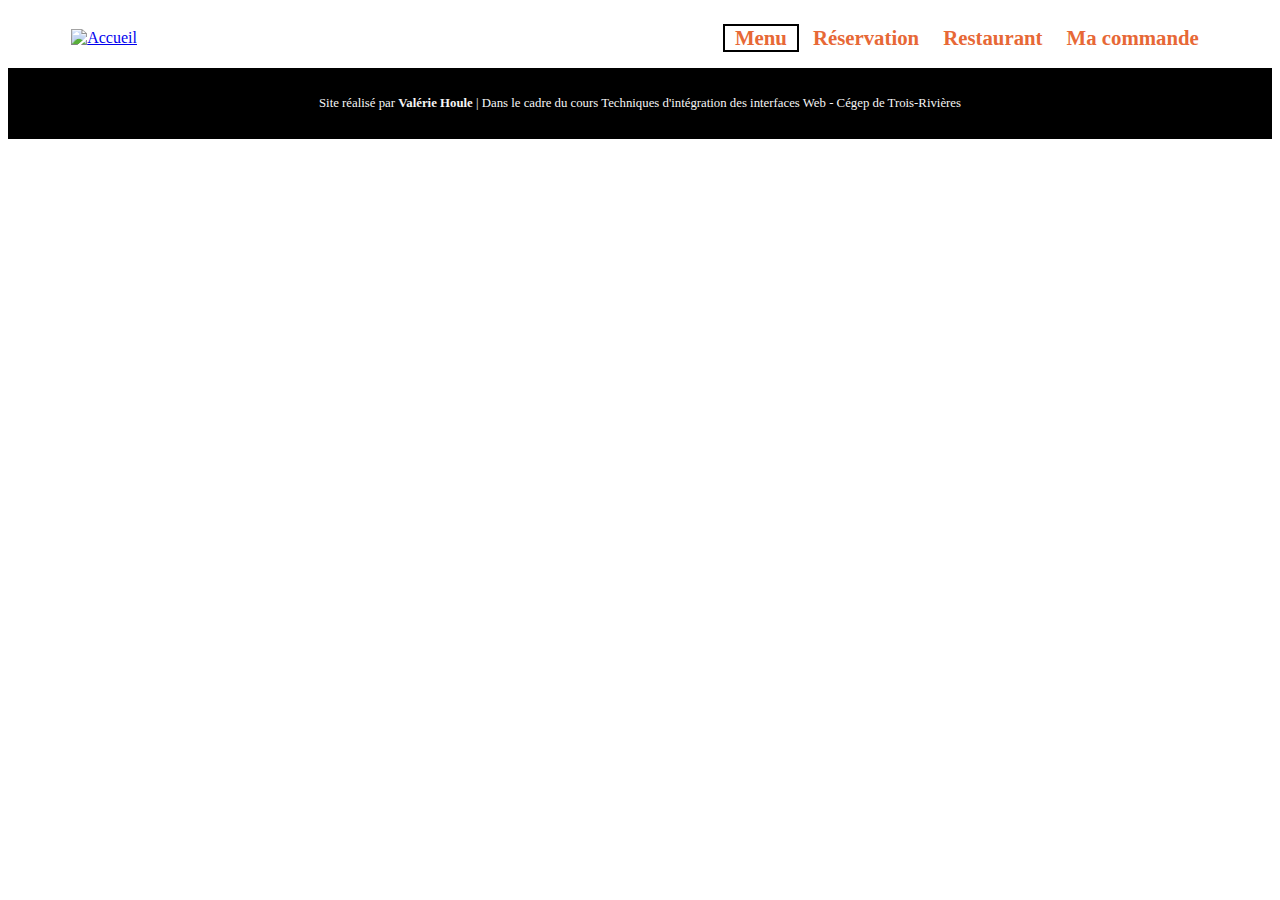
==== index.html @ aaec41ad "creation du header et footer" ====
<!DOCTYPE html>
<html lang="fr">

<head>
	<meta charset="utf-8">
	<title>Burger Shop - Accueil</title>
	<meta name="description" content="accueil">
	<meta name="viewport" content="width=device-width, initial-scale=1">
	<link rel="stylesheet" href="css/normalize.css">
	<link rel="stylesheet" href="css/styles.css">
	<link rel="icon" href="img/favicon.png">
</head> 

<body>
	<header>
		<div class="container">
			<div class="flex-nav">
				<a href="index.html"> <img src="img/logo.png" alt="Accueil"></a>
				<nav>
					<ul>
						<li class="actuelle"><a href="index.html">Menu</a></li>
						<li><a href="page-reservation.html">Réservation</a></li>
						<li><a href="page-restaurant.html">Restaurant</a></li>
						<li><a href="page-commande.html">Ma commande</a></li>
					</ul>
				</nav>
			</div>
		</div>
	</header>

	<main>

	</main>

	<footer class="footer">
		<div class="container">
			<div>
				<p>Site réalisé par <b>Valérie Houle</b> | Dans le cadre du cours Techniques d'intégration des interfaces Web - Cégep de Trois-Rivières</p>
			</div>
		</div>
	</footer>

</body>

</html>
---- css/styles.css ----
/*FONT*/
@import url();

*{ box-sizing: border-box;}

.container{
	width: 90%;
	max-width: 1200px;
	margin: 0 auto;
}

/*------------ GÉNÉRAL ------------*/
/*
font-family: (h1, h2,...)
font-family: (p)
*/



/*------------HEADER--------------*/
.flex-nav{
	display: flex;
	align-items: center;
	justify-content: space-between;
}

nav ul{	padding: 0;}

nav li{
	display: inline-block;
	font-size: 1.3em;
	font-weight: bold;
}

nav a{
	color: #e76836;
	text-decoration: none;
	padding: 5px 10px;
}

nav a:hover{
	color: black;
	text-decoration: none;
}

.actuelle{
	border: 2px solid;}


/*-----------FOOTER----------*/
/*
.flex-footer{	
	display: flex;
	align-items: center;
	justify-content: space-between;
}
*/

footer{
	padding-top: 15px;
	padding-bottom: 15px;
	background-color: black;
	color: whitesmoke;
	font-size: 0.8em;
    text-align: center;
}
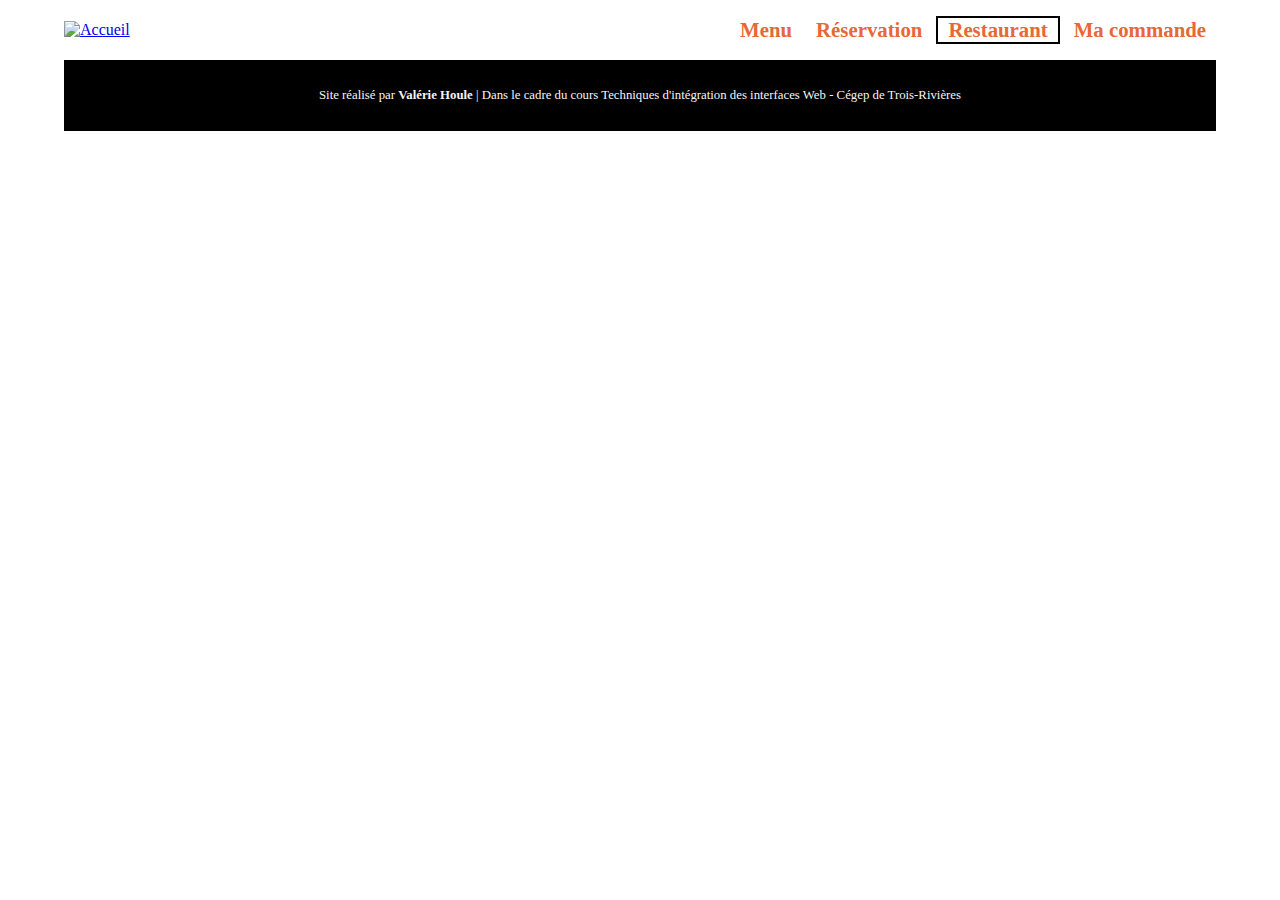
==== commit 5ed03d23: "Page commande - intégration du squelette" ====
--- a/index.html
+++ b/index.html
@@ -11,20 +11,18 @@
 	<link rel="icon" href="img/favicon.png">
 </head> 
 
-<body>
+<body class="container">
 	<header>
-		<div class="container">
-			<div class="flex-nav">
-				<a href="index.html"> <img src="img/logo.png" alt="Accueil"></a>
-				<nav>
-					<ul>
-						<li class="actuelle"><a href="index.html">Menu</a></li>
-						<li><a href="page-reservation.html">Réservation</a></li>
-						<li><a href="page-restaurant.html">Restaurant</a></li>
-						<li><a href="page-commande.html">Ma commande</a></li>
-					</ul>
-				</nav>
-			</div>
+		<div class="flex-nav">
+			<a href="index.html"> <img src="img/logo.png" alt="Accueil"></a>
+			<nav>
+				<ul>
+					<li><a href="index.html">Menu</a></li>
+					<li><a href="page-reservation.html">Réservation</a></li>
+					<li class="actuelle"><a href="page-restaurant.html">Restaurant</a></li>
+					<li><a href="page-commande.html">Ma commande</a></li>
+				</ul>
+			</nav>
 		</div>
 	</header>
 
@@ -33,10 +31,8 @@
 	</main>
 
 	<footer class="footer">
-		<div class="container">
-			<div>
-				<p>Site réalisé par <b>Valérie Houle</b> | Dans le cadre du cours Techniques d'intégration des interfaces Web - Cégep de Trois-Rivières</p>
-			</div>
+		<div>
+			<p>Site réalisé par <b>Valérie Houle</b> | Dans le cadre du cours Techniques d'intégration des interfaces Web - Cégep de Trois-Rivières</p>
 		</div>
 	</footer>
 
--- a/css/styles.css
+++ b/css/styles.css
@@ -15,7 +15,17 @@
 font-family: (p)
 */
 
+ul{
+	list-style-type: none;
+	padding: 0;
+}
 
+.flex-container{
+	display: flex;
+	flex-wrap: wrap;
+	justify-content: space-between;
+	align-items: stretch;
+}
 
 /*------------HEADER--------------*/
 .flex-nav{
@@ -63,4 +73,87 @@
 	color: whitesmoke;
 	font-size: 0.8em;
     text-align: center;
+}
+
+/*------POSITIONNEMENT MOSAIQUE------*/
+
+.grid-container-mos{
+	display: grid;
+	grid-template-columns: repeat(3, 1fr);
+	grid-template-rows: repeat(4, 1fr);
+	gap: 15px;
+}
+
+.grid-container-mos img{
+	width: 100%;
+}
+
+#mos1{
+	grid-row: 1 / 3;
+	grid-column: 1 / 3;
+}
+
+#mos6{
+	grid-row: 3 / 5;
+	grid-column: 2 / 4;
+}
+
+/*-------POSITIONNEMENT COMMANDE---------*/
+
+.flex-container-com{
+	display: flex;
+	flex-wrap: wrap;
+	flex-direction: row;
+	justify-content: space-between;
+	border-bottom: 2px solid black;
+	width: 70%;
+
+}
+
+.flex-item{
+	box-sizing: border-box;
+}
+
+.btn-commander{
+	background-color: black;
+	color: white;
+	padding: 0 20px;
+}
+
+.btn-panier{
+	padding: 12px 20px;
+	background-color:black; 
+	color: white;
+}
+
+.flex-container-com ul, .flex-container-detail ul{
+	line-height: 40px;
+}
+
+.flex-container-detail{
+	display: flex;
+	flex-wrap: wrap;
+	flex-direction: row;
+	justify-content: space-between;
+	border-bottom: 2px solid black;
+	width: 30%;
+}
+
+.orange-background{
+	background-color: #e76836;
+}
+
+.flex-t-shirt{
+	box-sizing: border-box;
+	width: 50%;
+	align-items: baseline;
+}
+
+#t-shirt{
+	padding-top: 30px;
+}
+
+#ma-commande{
+	padding-top: 30px;
+	padding-bottom: 30px;
 }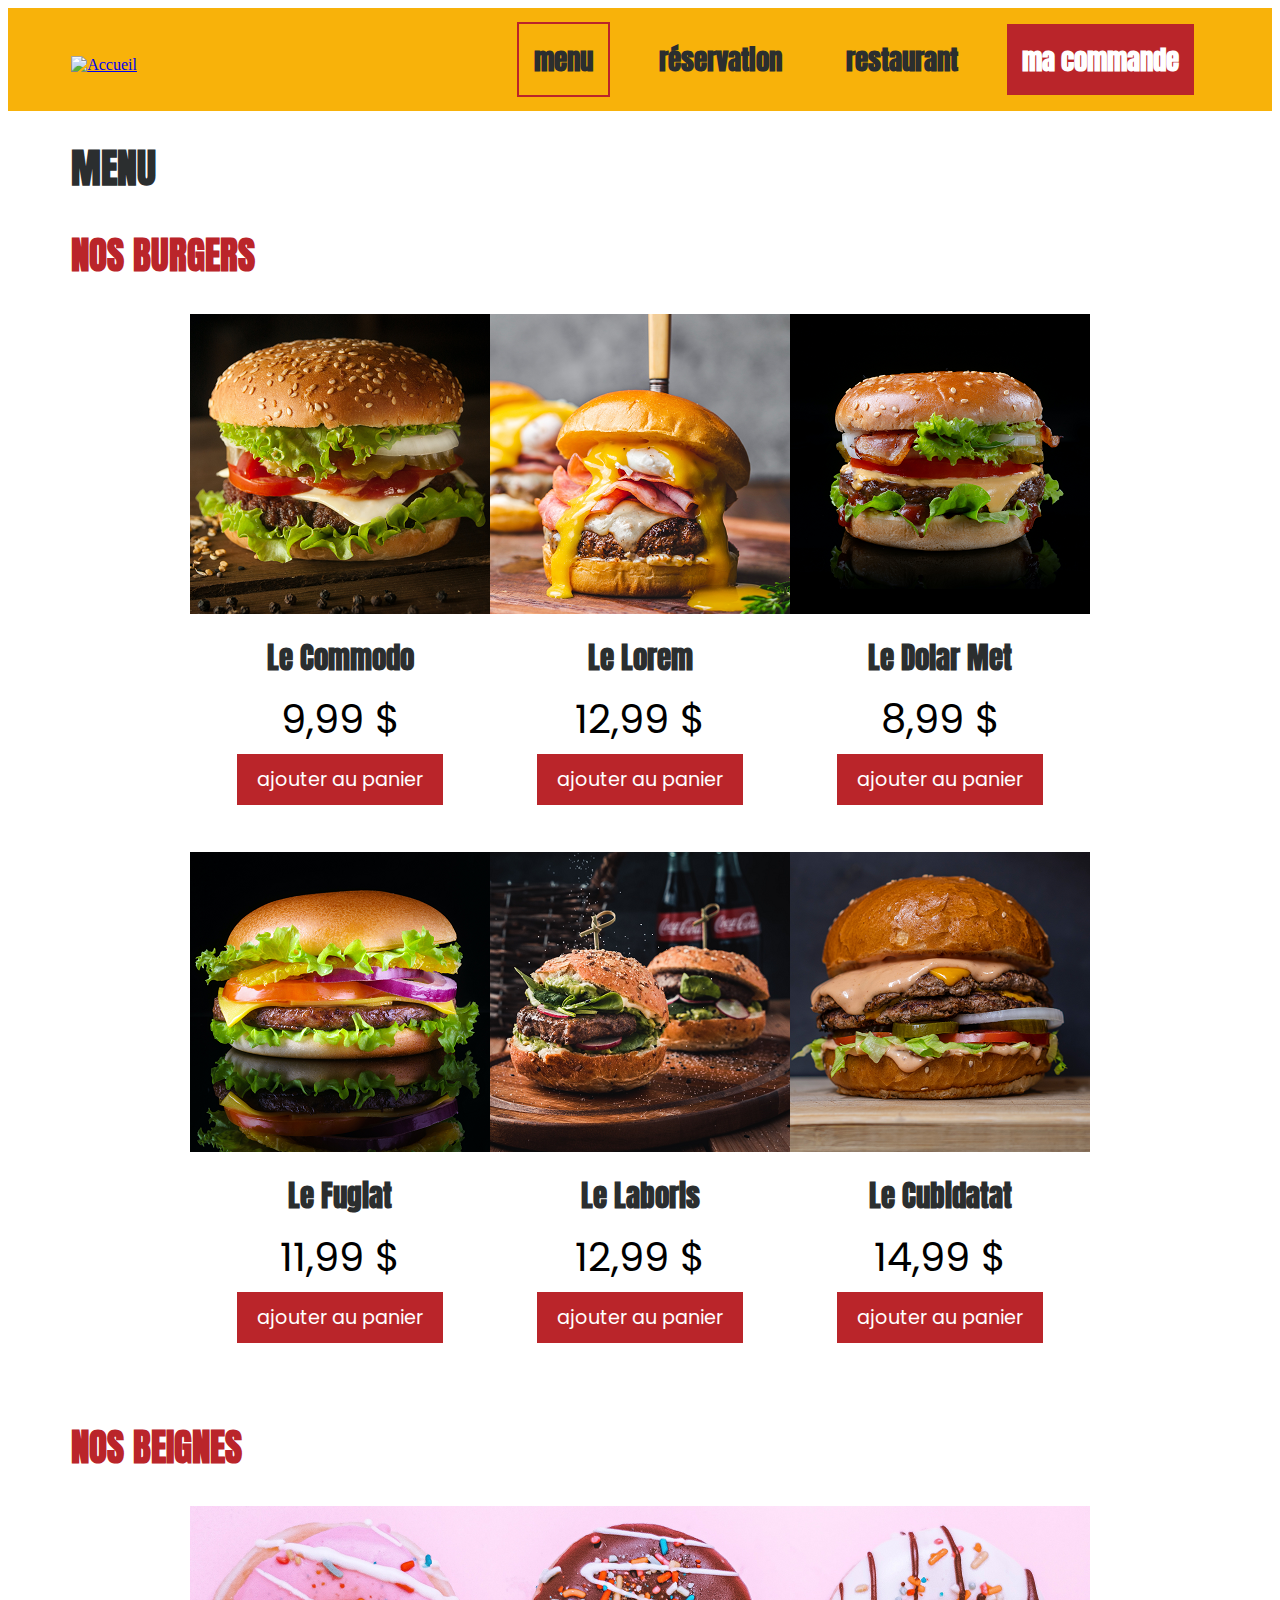
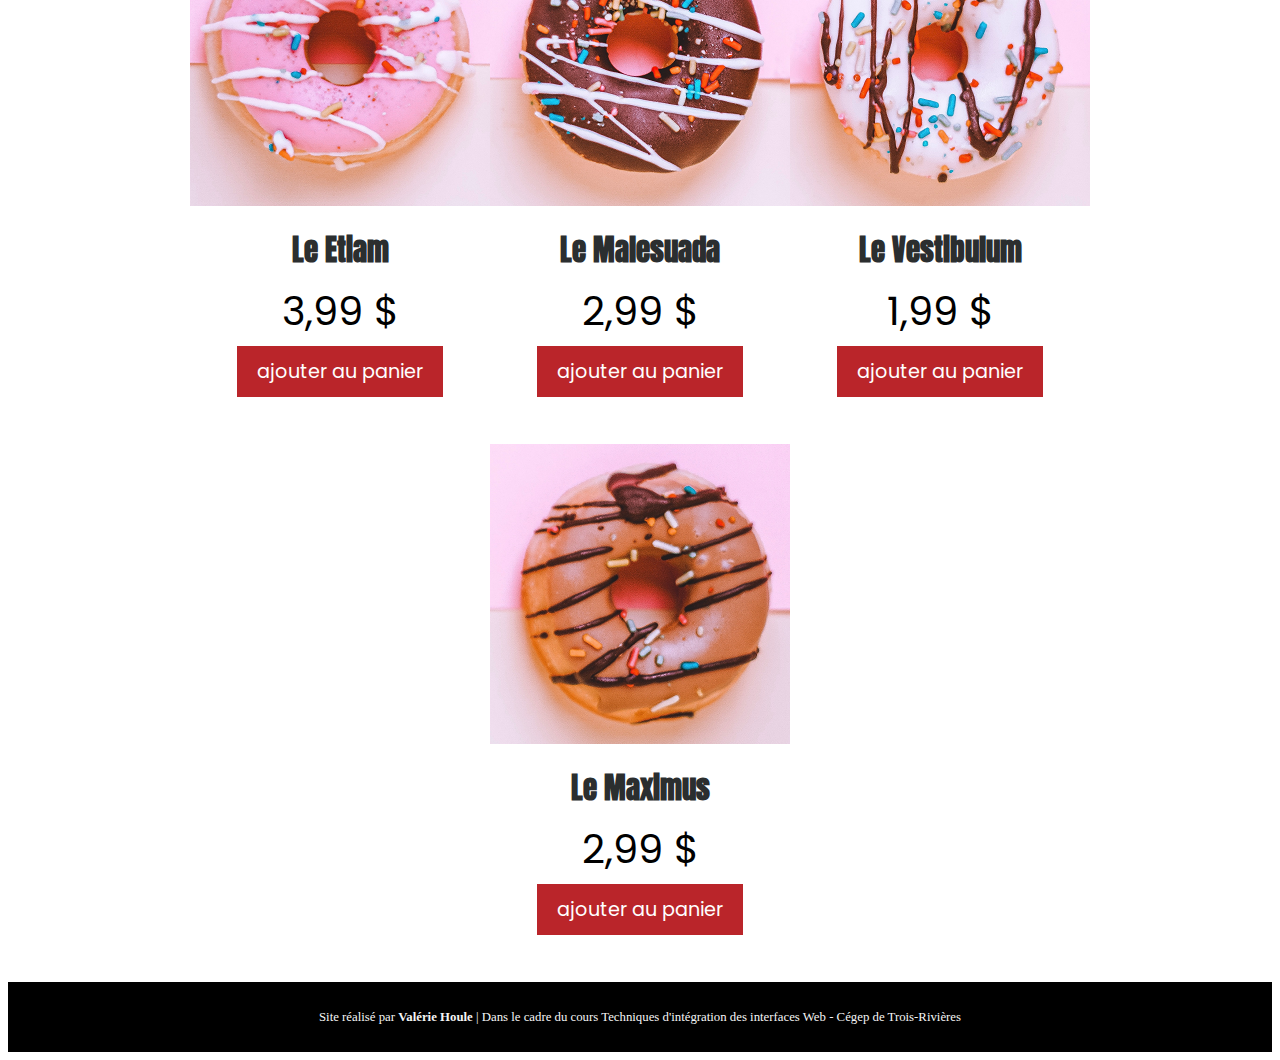
==== commit 46c74ec2: "Ajout de couleurs et fonts à toutes les pages" ====
--- a/index.html
+++ b/index.html
@@ -11,23 +11,92 @@
 	<link rel="icon" href="img/favicon.png">
 </head> 
 
-<body class="container">
+<body>
 	<header>
-		<div class="flex-nav">
+		<div class="container">
+		<div class="flex-nav" >
 			<a href="index.html"> <img src="img/logo.png" alt="Accueil"></a>
 			<nav>
 				<ul>
-					<li><a href="index.html">Menu</a></li>
-					<li><a href="page-reservation.html">Réservation</a></li>
-					<li class="actuelle"><a href="page-restaurant.html">Restaurant</a></li>
-					<li><a href="page-commande.html">Ma commande</a></li>
+					<li><a class="actuelle" href="index.html">menu</a></li>
+					<li><a href="page-reservation.html">réservation</a></li>
+					<li><a href="page-restaurant.html">restaurant</a></li>
+					<li><a class="btn-commande" href="page-commande.html">ma commande</a></li>
 				</ul>
 			</nav>
 		</div>
+		</div>
 	</header>
 
-	<main>
+	<main class="container">
+		<h1>MENU</h1>
+		<h2>NOS BURGERS</h2>
+			<div class="flex-container-menu">
+				<div class="flex-menu">
+					<img src="img/menu/commodo.png" alt="le-commodo">
+					<h3>Le Commodo</h3>
+					<p>9,99 $</p>
+					<a class="btn" href="#">ajouter au panier</a>
+				</div>
+				<div class="flex-menu">
+					<img src="img/menu/lorem.png" alt="le-lorem">
+					<h3>Le Lorem</h3>
+					<p>12,99 $</p>
+					<a class="btn" href="#">ajouter au panier</a>
+				</div>
+				<div class="flex-menu">
+					<img src="img/menu/dolar-met.png" alt="le-dolar-met">
+					<h3>Le Dolar Met</h3>
+					<p>8,99 $</p>
+					<a class="btn" href="#">ajouter au panier</a>
+				</div>
+				<div class="flex-menu">
+					<img src="img/menu/fugiat.png" alt="le-fugiat">
+					<h3>Le Fugiat</h3>
+					<p>11,99 $</p>
+					<a class="btn" href="#">ajouter au panier</a>
+				</div>
+				<div class="flex-menu">
+					<img src="img/menu/laboris.png" alt="le-laboris">
+					<h3>Le Laboris</h3>
+					<p>12,99 $</p>
+					<a class="btn" href="#">ajouter au panier</a>
+				</div>
+				<div class="flex-menu">
+					<img src="img/menu/cubidatat.png" alt="le-cubidatat">
+					<h3>Le Cubidatat</h3>
+					<p>14,99 $</p>
+					<a class="btn" href="#">ajouter au panier</a>
+				</div>
+			</div>
 
+		<h2>NOS BEIGNES</h2>
+		<div class="flex-container-menu">
+			<div class="flex-menu">
+				<img src="img/menu/etiam.png" alt="le-etiam">
+				<h3>Le Etiam</h3>
+				<p>3,99 $</p>
+				<a class="btn" href="#">ajouter au panier</a>
+			</div>
+			<div class="flex-menu">
+				<img src="img/menu/malesuada.png" alt="le-malesuada">
+				<h3>Le Malesuada</h3>
+				<p>2,99 $</p>
+				<a class="btn" href="#">ajouter au panier</a>
+			</div>
+			<div class="flex-menu">
+				<img src="img/menu/vestibulum.png" alt="le-vestibulum">
+				<h3>Le Vestibulum</h3>
+				<p>1,99 $</p>
+				<a class="btn" href="#">ajouter au panier</a>
+			</div>
+			<div class="flex-menu">
+				<img src="img/menu/maximus.png" alt="le-maximus">
+				<h3>Le Maximus</h3>
+				<p>2,99 $</p>
+				<a class="btn" href="#">ajouter au panier</a>
+			</div>
+		</div>
 	</main>
 
 	<footer class="footer">
--- a/css/styles.css
+++ b/css/styles.css
@@ -1,5 +1,5 @@
 /*FONT*/
-@import url();
+@import url('https://fonts.googleapis.com/css2?family=Anton&family=Poppins:wght@300;400&display=swap');
 
 *{ box-sizing: border-box;}
 
@@ -9,52 +9,107 @@
 	margin: 0 auto;
 }
 
+
 /*------------ GÉNÉRAL ------------*/
 /*
-font-family: (h1, h2,...)
-font-family: (p)
+    font-family: 'Anton', sans-serif; (h1, h2, ...)
+    font-family: 'Poppins', sans-serif; (p)
 */
+
+h3{
+	font-size: 1.8em;
+	color: #2b2e2f;
+}
+
+h2{
+	font-size: 2.3em;
+	color: #ba252a;
+}
+
+h1{
+	font-size: 2.5em;
+	color: #2b2e2f;
+}
 
 ul{
 	list-style-type: none;
 	padding: 0;
 }
 
-.flex-container{
-	display: flex;
-	flex-wrap: wrap;
-	justify-content: space-between;
-	align-items: stretch;
+.btn{
+	padding: 12px 20px;
+	background-color:#ba252a; 
+	color: white;
+	max-width: 200px;
+	text-decoration: none;
+	font-size: 1.2em;
+	font-family: 'Poppins', sans-serif;
+	border: none;
+}
+
+.btn:hover{
+	background-color: #f8b20a;
+	color: #2b2e2f;
+	text-decoration: underline;
+}
+
+h1, h2, h3 {
+	font-family: 'Anton', sans-serif;
 }
 
 /*------------HEADER--------------*/
+
+header{
+	background-color: #f8b20a;
+}
+
 .flex-nav{
 	display: flex;
 	align-items: center;
 	justify-content: space-between;
 }
 
-nav ul{	padding: 0;}
+.flex-nav img{
+	padding-top: 10px;
+}
 
 nav li{
 	display: inline-block;
-	font-size: 1.3em;
+	font-size: 1.7em;
 	font-weight: bold;
+	padding: 15px;
+	font-family: 'Anton', sans-serif;;
 }
 
 nav a{
-	color: #e76836;
+	color: #2b2e2f;
 	text-decoration: none;
-	padding: 5px 10px;
+	padding: 15px;
+}
+
+.btn-commande{
+	background-color: #ba252a;
+	color: white;
+	font-weight: bold;
+	padding: 15px;
+	font-family: 'Anton', sans-serif;;
+}
+
+.btn-commande:hover{
+	color: #f8b20a;
+	background-color: #2b2e2f;
 }
 
 nav a:hover{
-	color: black;
+	color: #ba252a;
 	text-decoration: none;
 }
 
 .actuelle{
-	border: 2px solid;}
+	font-weight: bold;
+	border: 2px solid #ba252a;
+	padding: 15px;
+}
 
 
 /*-----------FOOTER----------*/
@@ -75,13 +130,12 @@
     text-align: center;
 }
 
-/*------POSITIONNEMENT MOSAIQUE------*/
+/*------PAGE RESTAURANT - MOSAIQUE------*/
 
 .grid-container-mos{
 	display: grid;
 	grid-template-columns: repeat(3, 1fr);
 	grid-template-rows: repeat(4, 1fr);
-	gap: 15px;
 }
 
 .grid-container-mos img{
@@ -98,62 +152,268 @@
 	grid-column: 2 / 4;
 }
 
-/*-------POSITIONNEMENT COMMANDE---------*/
+/*-------PAGE MA COMMANDE---------*/
 
 .flex-container-com{
+	display: flex;
+	flex-wrap: wrap;
+	justify-content: space-between;
+	border-bottom: 2px solid black;
+}
+
+.flex-container-com-total{
 	display: flex;
 	flex-wrap: wrap;
 	flex-direction: row;
 	justify-content: space-between;
-	border-bottom: 2px solid black;
-	width: 70%;
-
-}
-
-.flex-item{
-	box-sizing: border-box;
-}
-
-.btn-commander{
-	background-color: black;
-	color: white;
-	padding: 0 20px;
-}
-
-.btn-panier{
-	padding: 12px 20px;
-	background-color:black; 
-	color: white;
-}
-
-.flex-container-com ul, .flex-container-detail ul{
+	padding-bottom: 10px;
+}
+
+.flex-btw{
+	display: flex;
+	justify-content: space-between;
+	align-items: center;
+}
+
+.flex-container-com ul{
 	line-height: 40px;
 }
 
-.flex-container-detail{
+#ma-commande{
+	padding-top: 30px;
+	padding-bottom: 30px;
+}
+
+#ma-commande li{
+	color: #2b2e2f;
+	font-size: 1.2em;
+	font-family: 'Poppins', sans-serif;
+	font-weight: light;
+}
+
+.width70{
+	width: 67%;
+}
+
+.width30{
+	width: 27%;
+	background-color: #f8b20a;
+	padding: 15px;
+}
+
+.txt-right{
+	text-align: right;
+}
+
+.flex-container-t-shirt{
 	display: flex;
 	flex-wrap: wrap;
-	flex-direction: row;
-	justify-content: space-between;
-	border-bottom: 2px solid black;
-	width: 30%;
-}
-
-.orange-background{
-	background-color: #e76836;
+	justify-content: space-between;
+	align-items: center;
 }
 
 .flex-t-shirt{
 	box-sizing: border-box;
 	width: 50%;
-	align-items: baseline;
+}
+
+.flex-t-shirt p{
+	padding-bottom: 30px;
 }
 
 #t-shirt{
-	padding-top: 30px;
-}
-
-#ma-commande{
-	padding-top: 30px;
-	padding-bottom: 30px;
+	padding-top: 50px;
+}
+
+#t-shirt p{
+	font-size: 1.3em;
+	font-family: 'Poppins', sans-serif;
+	font-weight: lighter;
+}
+
+/*-----FORMULAIRE RÉSERVATION-----*/
+
+.width50{
+	width: 48%;
+}
+
+.etiquette{
+	display: flex;
+	flex-direction: column;
+	margin-bottom: 25px;
+	margin-top: 25px;
+}
+
+.flex-form{
+	display: flex;
+	justify-content: space-between;
+}
+
+.rouge{
+	color: #ba252a;
+}
+
+input, textarea{
+	font-size: 1.2rem;
+	color: #2b2e2f;
+	border: 1.5px solid #2b2e2f;
+}
+
+input{
+	padding: 10px 20px;
+}
+
+input:focus{
+	background-color: #f8b20a;
+	border: 2px solid #ba252a;
+}
+#selHeure{
+	font-size: 1rem;
+	font-family: 'Poppins', sans-serif;
+	font-weight: lighter;
+	color:#2b2e2f;
+	border: 1px solid #2b2e2f;
+	padding: 10px 20px;
+}
+
+#dateReservation{
+	font-size: 1rem;
+	font-family: 'Poppins', sans-serif;
+	font-weight: lighter;
+	color:#2b2e2f;
+	border: 1px solid #2b2e2f;
+	padding: 10px 20px;
+}
+
+#nbrPersonnes{
+	font-size: 1rem;
+	font-family: 'Poppins', sans-serif;
+	color:#2b2e2f;
+	font-weight: lighter;
+	border: 1px solid #2b2e2f;
+	padding: 10px 20px;
+}
+
+input::placeholder{
+	font-size: 1rem;
+	font-family: 'Poppins', sans-serif;
+	color:#2b2e2f;
+	font-weight: lighter;
+}
+
+#selHeure:focus{
+	background-color:#f8b20a;
+}
+
+label{
+	font-size: 1rem;
+	padding-bottom: 5px;
+	font-family: 'Poppins', sans-serif;
+	color: #2b2e2f;
+}
+
+textarea{
+	min-height: 150px;
+	width: 100%;
+}
+
+.etiquette{
+	display: flex;
+	flex-direction: column;
+}
+
+fieldset{
+	margin-bottom: 30px;
+	padding: 20px;
+	border: 3px solid #f8b20a;
+}
+
+fieldset legend{
+	font-size: 1.5rem;
+	font-family: 'Poppins', sans-serif;
+	margin-bottom: 25px;
+	margin-top: 25px;
+	color: #2b2e2f;
+}
+
+
+/*------ PAGE MENU INDEX -------*/
+
+.flex-container-menu{
+	display: flex;
+	flex-wrap: wrap;
+	justify-content: center;
+	align-items: flex-start;
+}
+
+.flex-menu{
+	box-sizing: border-box;
+	text-align: center;
+	padding-bottom: 60px;
+	line-height: 1.3rem;
+}
+
+.flex-container-menu p{
+	font-size: 2.5em;
+	font-family: 'Poppins', sans-serif;
+}
+
+/*----------MEDIA QUERIES---------*/
+
+
+
+@media screen and (max-width: 1200px) {
+	.grid-container-mos{
+		grid-template-columns: 1fr 1fr;
+	}
+
+	#mos1{
+		grid-row: 1 / 2;
+		grid-column: 1 / 2;
+	}
+
+	#mos6{
+		grid-column: 2 / 3;
+		grid-row: 2 / 3;
+	}
+
+	.flex-form{
+		display: flex;
+		flex-direction: column;
+		justify-content: center;
+		align-items: center;
+	}
+
+	.width50{
+		min-width: 75%;
+	}
+
+}
+
+
+@media screen and (max-width: 960px) 
+{
+	.grid-container-mos{
+		grid-template-columns: 1fr;
+	}
+
+	#mos1{
+		grid-row: 1 / 2;
+		grid-column: 1 / 2;
+	}
+
+	#mos6{
+		grid-column: 1 / 2;
+		grid-row: 2 / 3;
+	}
+
+	.width50{
+		min-width: 75%;
+	}
+
+}
+
+@media screen and (min-width: 450px) and (max-width: 570px) 
+{
+	
 }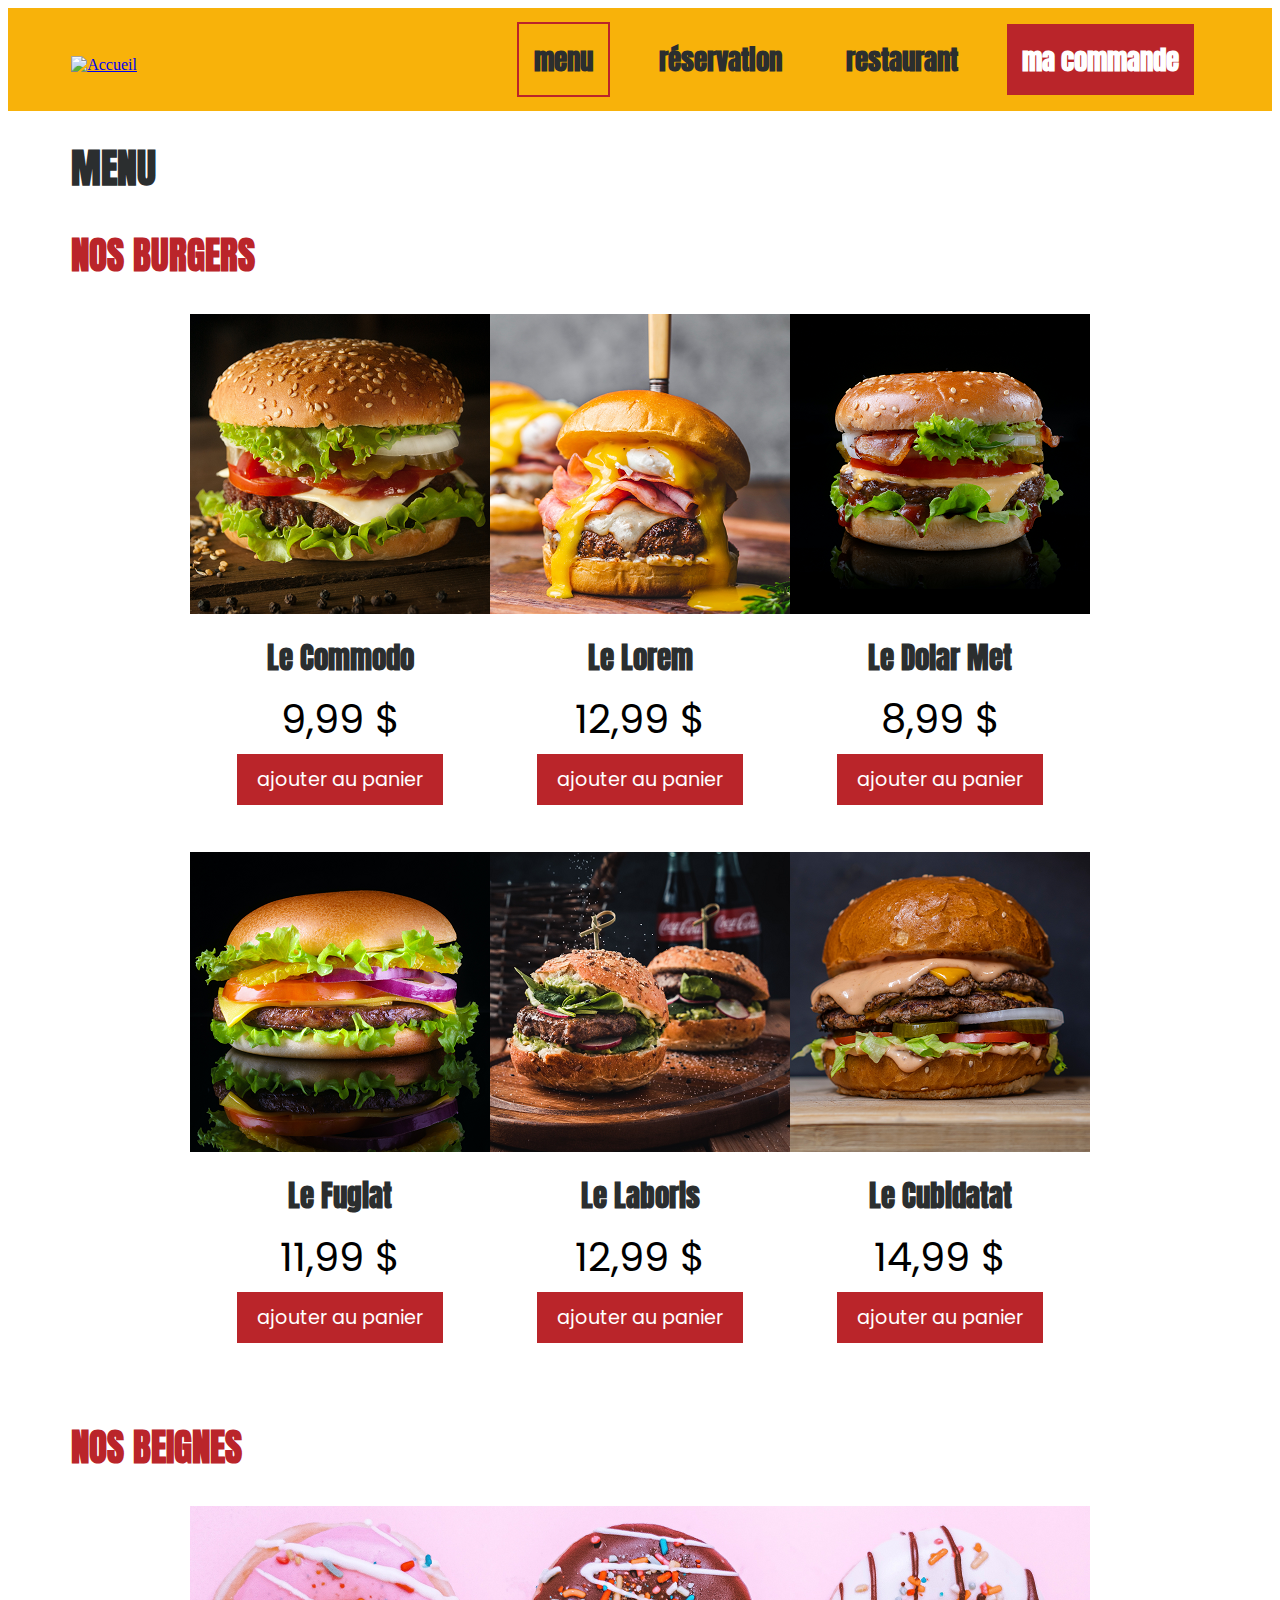
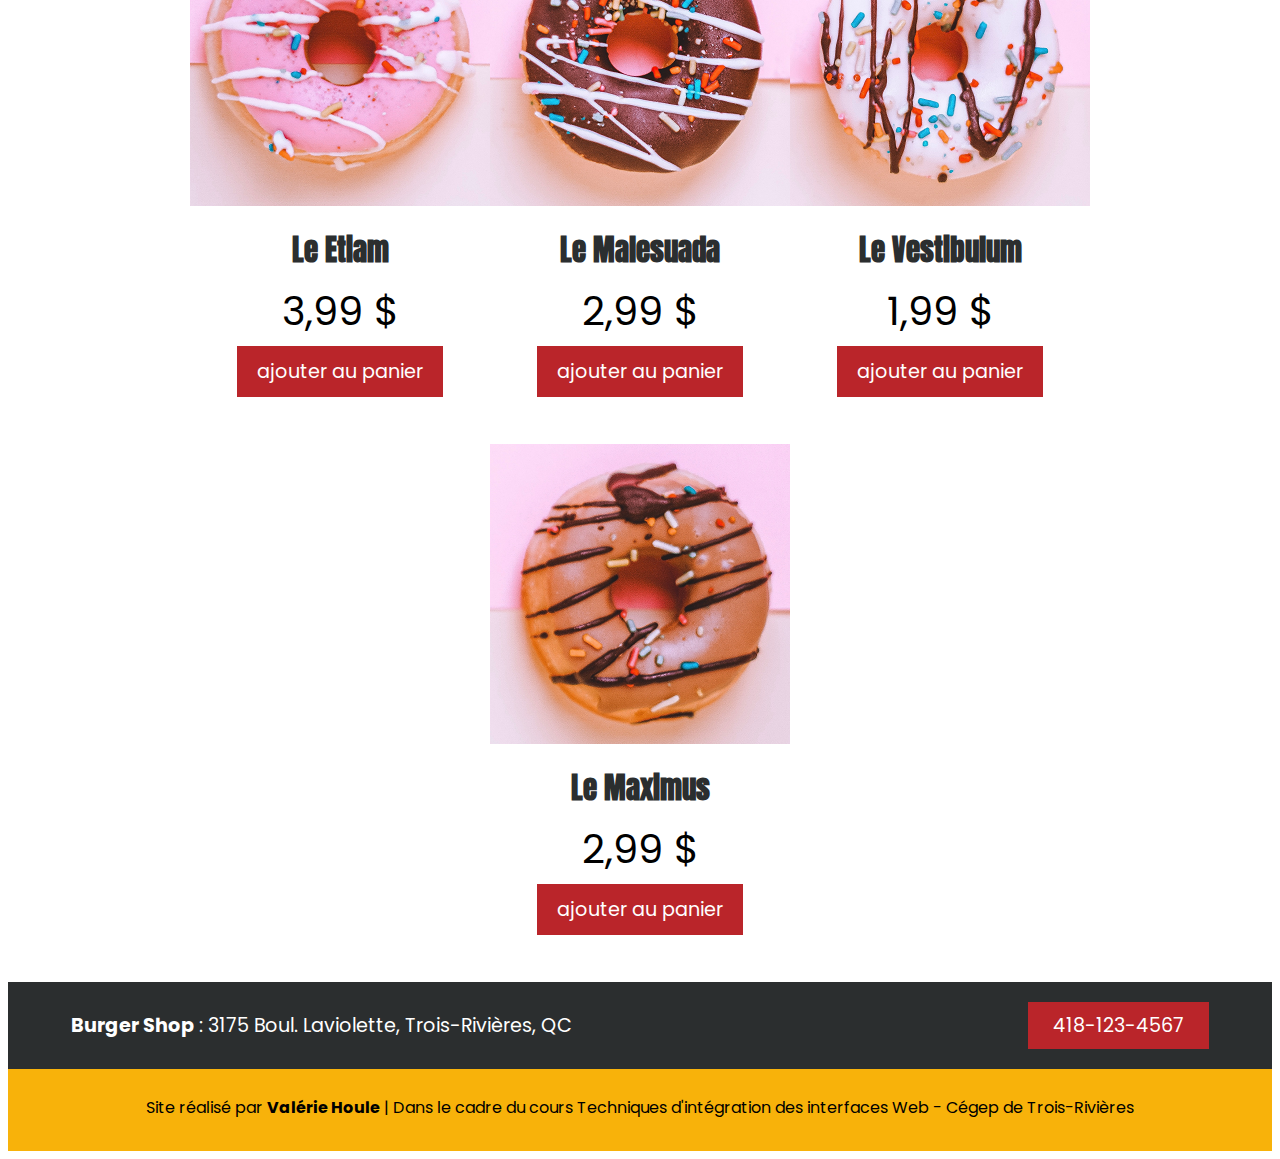
==== commit 1b2cef32: "intégration du footer" ====
--- a/index.html
+++ b/index.html
@@ -14,17 +14,18 @@
 <body>
 	<header>
 		<div class="container">
-		<div class="flex-nav" >
-			<a href="index.html"> <img src="img/logo.png" alt="Accueil"></a>
-			<nav>
-				<ul>
-					<li><a class="actuelle" href="index.html">menu</a></li>
-					<li><a href="page-reservation.html">réservation</a></li>
-					<li><a href="page-restaurant.html">restaurant</a></li>
-					<li><a class="btn-commande" href="page-commande.html">ma commande</a></li>
-				</ul>
-			</nav>
-		</div>
+			<div class="flex-nav" >
+				<a id="logo" href="index.html"> <img src="img/logo.png" alt="Accueil"></a>
+				<nav>
+					<ul>
+						<li><a class="actuelle" href="index.html">menu</a></li>
+						<li><a href="page-reservation.html">réservation</a></li>
+						<li><a href="page-restaurant.html">restaurant</a></li>
+						<li><a class="btn-commande" href="page-commande.html">ma commande</a></li>
+					</ul>
+				</nav>
+				<a id="menu-mobile" href="#"> <img src="img/menu-mobile.png" alt="menu-mobile"> </a>
+			</div>
 		</div>
 	</header>
 
@@ -99,9 +100,24 @@
 		</div>
 	</main>
 
-	<footer class="footer">
-		<div>
-			<p>Site réalisé par <b>Valérie Houle</b> | Dans le cadre du cours Techniques d'intégration des interfaces Web - Cégep de Trois-Rivières</p>
+	<footer>
+		<section id="footer-black">
+			<div class="container">
+				<div class="flex-footer">
+					<div class="contact">
+						<p><b>Burger Shop</b> : 3175 Boul. Laviolette, Trois-Rivières, QC</p>
+					</div>
+					<div>
+						<a class="btn-tel" href="tel:+4181234567">418-123-4567</a>
+					</div>
+				</div>
+			</div>
+		</section>
+
+		<div class="container">
+			<div class="mon-nom">
+				<p>Site réalisé par <b>Valérie Houle</b> | Dans le cadre du cours Techniques d'intégration des interfaces Web - Cégep de Trois-Rivières</p>
+			</div>
 		</div>
 	</footer>
 
--- a/css/styles.css
+++ b/css/styles.css
@@ -45,6 +45,7 @@
 	font-size: 1.2em;
 	font-family: 'Poppins', sans-serif;
 	border: none;
+	text-align: center;
 }
 
 .btn:hover{
@@ -87,6 +88,10 @@
 	padding: 15px;
 }
 
+#menu-mobile{
+	display: none;
+}
+
 .btn-commande{
 	background-color: #ba252a;
 	color: white;
@@ -96,7 +101,8 @@
 }
 
 .btn-commande:hover{
-	color: #f8b20a;
+	color: white;
+	text-decoration: underline;
 	background-color: #2b2e2f;
 }
 
@@ -113,22 +119,75 @@
 
 
 /*-----------FOOTER----------*/
-/*
-.flex-footer{	
-	display: flex;
+
+footer{
+	padding-bottom: 15px;
+	background-color: #f8b20a;
+}
+
+.flex-footer{
+	display: flex;
+	justify-content: space-between;
 	align-items: center;
-	justify-content: space-between;
-}
-*/
-
-footer{
-	padding-top: 15px;
-	padding-bottom: 15px;
-	background-color: black;
-	color: whitesmoke;
-	font-size: 0.8em;
-    text-align: center;
-}
+	background-color: #2b2e2f;
+	margin-top: 0px;
+	padding-top: 10px;
+	padding-bottom: 10px;	
+}
+
+.flex-footer-t-shirt{
+	display: flex;
+	justify-content: space-between;
+	align-items: center;
+	margin-top: 0px;
+	padding-top: 10px;
+	padding-bottom: 10px;	
+}
+
+.contact-black{
+	display: inline-block;
+	font-family: 'Poppins', sans-serif;
+	font-size: 1.2em;
+	color: #2b2e2f;
+}
+
+.contact{
+	display: inline-block;
+	font-family: 'Poppins', sans-serif;
+	font-size: 1.2em;
+	color: white;
+}
+
+.btn-tel{
+	padding: 10px 25px;
+	background-color: #ba252a;
+	color: white;
+	text-decoration: none;
+	font-size: 1.2em;
+	font-family: 'Poppins', sans-serif;
+}
+
+.btn-tel:hover{
+	background-color: #f8b20a;
+	color: #2b2e2f;
+	text-decoration: underline;
+}
+
+#footer-black{
+	background-color: #2b2e2f;
+}
+
+#footer-white{
+	background-color: white;
+}
+
+.mon-nom{
+	text-align: center;
+	padding-top: 10px;
+	padding-bottom: 0px ;
+	font-family: 'Poppins', sans-serif;
+}
+
 
 /*------PAGE RESTAURANT - MOSAIQUE------*/
 
@@ -191,6 +250,24 @@
 	font-weight: light;
 }
 
+.btn-commander{
+	padding: 12px 20px;
+	background-color:#ba252a; 
+	color: white;
+	max-width: 200px;
+	text-decoration: none;
+	font-size: 1.2em;
+	font-family: 'Poppins', sans-serif;
+	border: none;
+	text-align: center;
+}
+
+.btn-commander:hover{
+	background-color: #2b2e2f;
+	color: white;
+	text-decoration: underline;
+}
+
 .width70{
 	width: 67%;
 }
@@ -207,7 +284,7 @@
 
 .flex-container-t-shirt{
 	display: flex;
-	flex-wrap: wrap;
+	flex-wrap: no-wrap;
 	justify-content: space-between;
 	align-items: center;
 }
@@ -219,10 +296,16 @@
 
 .flex-t-shirt p{
 	padding-bottom: 30px;
+	color: white;
+}
+
+.flex-t-shirt h2{
+	color: #f8b20a;
 }
 
 #t-shirt{
 	padding-top: 50px;
+	background-color: #2b2e2f;
 }
 
 #t-shirt p{
@@ -230,6 +313,8 @@
 	font-family: 'Poppins', sans-serif;
 	font-weight: lighter;
 }
+
+
 
 /*-----FORMULAIRE RÉSERVATION-----*/
 
@@ -361,10 +446,9 @@
 /*----------MEDIA QUERIES---------*/
 
 
-
 @media screen and (max-width: 1200px) {
 	.grid-container-mos{
-		grid-template-columns: 1fr 1fr;
+		grid-template-columns: 1fr 1fr 1fr;
 	}
 
 	#mos1{
@@ -388,13 +472,34 @@
 		min-width: 75%;
 	}
 
+	.flex-container-t-shirt{
+		display: flex;
+		flex-direction: column;
+		justify-content: center;
+		align-items: center;
+	}
+
+	.flex-t-shirt{
+		text-align: center;
+		width: 90%;
+	}
+
+	.flex-container-t-shirt img{
+		padding-top: 30px;
+		width: 70%;
+	}
+
+	nav li{
+		padding: 0px;
+	}
+
 }
 
 
 @media screen and (max-width: 960px) 
 {
 	.grid-container-mos{
-		grid-template-columns: 1fr;
+		grid-template-columns: 1fr 1fr;
 	}
 
 	#mos1{
@@ -403,17 +508,64 @@
 	}
 
 	#mos6{
+		grid-column: 2 / 3;
+		grid-row: 2 / 3;
+	}
+
+	.flex-btw{
+		display: flex;
+		flex-direction: column;
+		justify-content: space-between;
+		align-items: center;
+	}
+
+	.width30{
+		width: 67%;
+	}
+
+	.width70{
+		width: 67%;
+	}
+
+	.flex-container-com{
+		margin-bottom: 30px;
+	}
+
+
+	.flex-t-shirt{
+		text-align: center;
+		width: 90%;
+	}
+
+	.flex-container-t-shirt img{
+		padding-top: 30px;
+	}
+
+	#menu-mobile{
+		display: block !important;
+	}
+
+	nav li{
+		display: none !important;
+	}
+
+
+}
+
+@media screen and (max-width: 570px) 
+{
+	
+	.grid-container-mos{
+		grid-template-columns: 1fr;
+	}
+
+	#mos1{
+		grid-row: 1 / 2;
+		grid-column: 1 / 2;
+	}
+
+	#mos6{
 		grid-column: 1 / 2;
 		grid-row: 2 / 3;
 	}
-
-	.width50{
-		min-width: 75%;
-	}
-
-}
-
-@media screen and (min-width: 450px) and (max-width: 570px) 
-{
-	
 }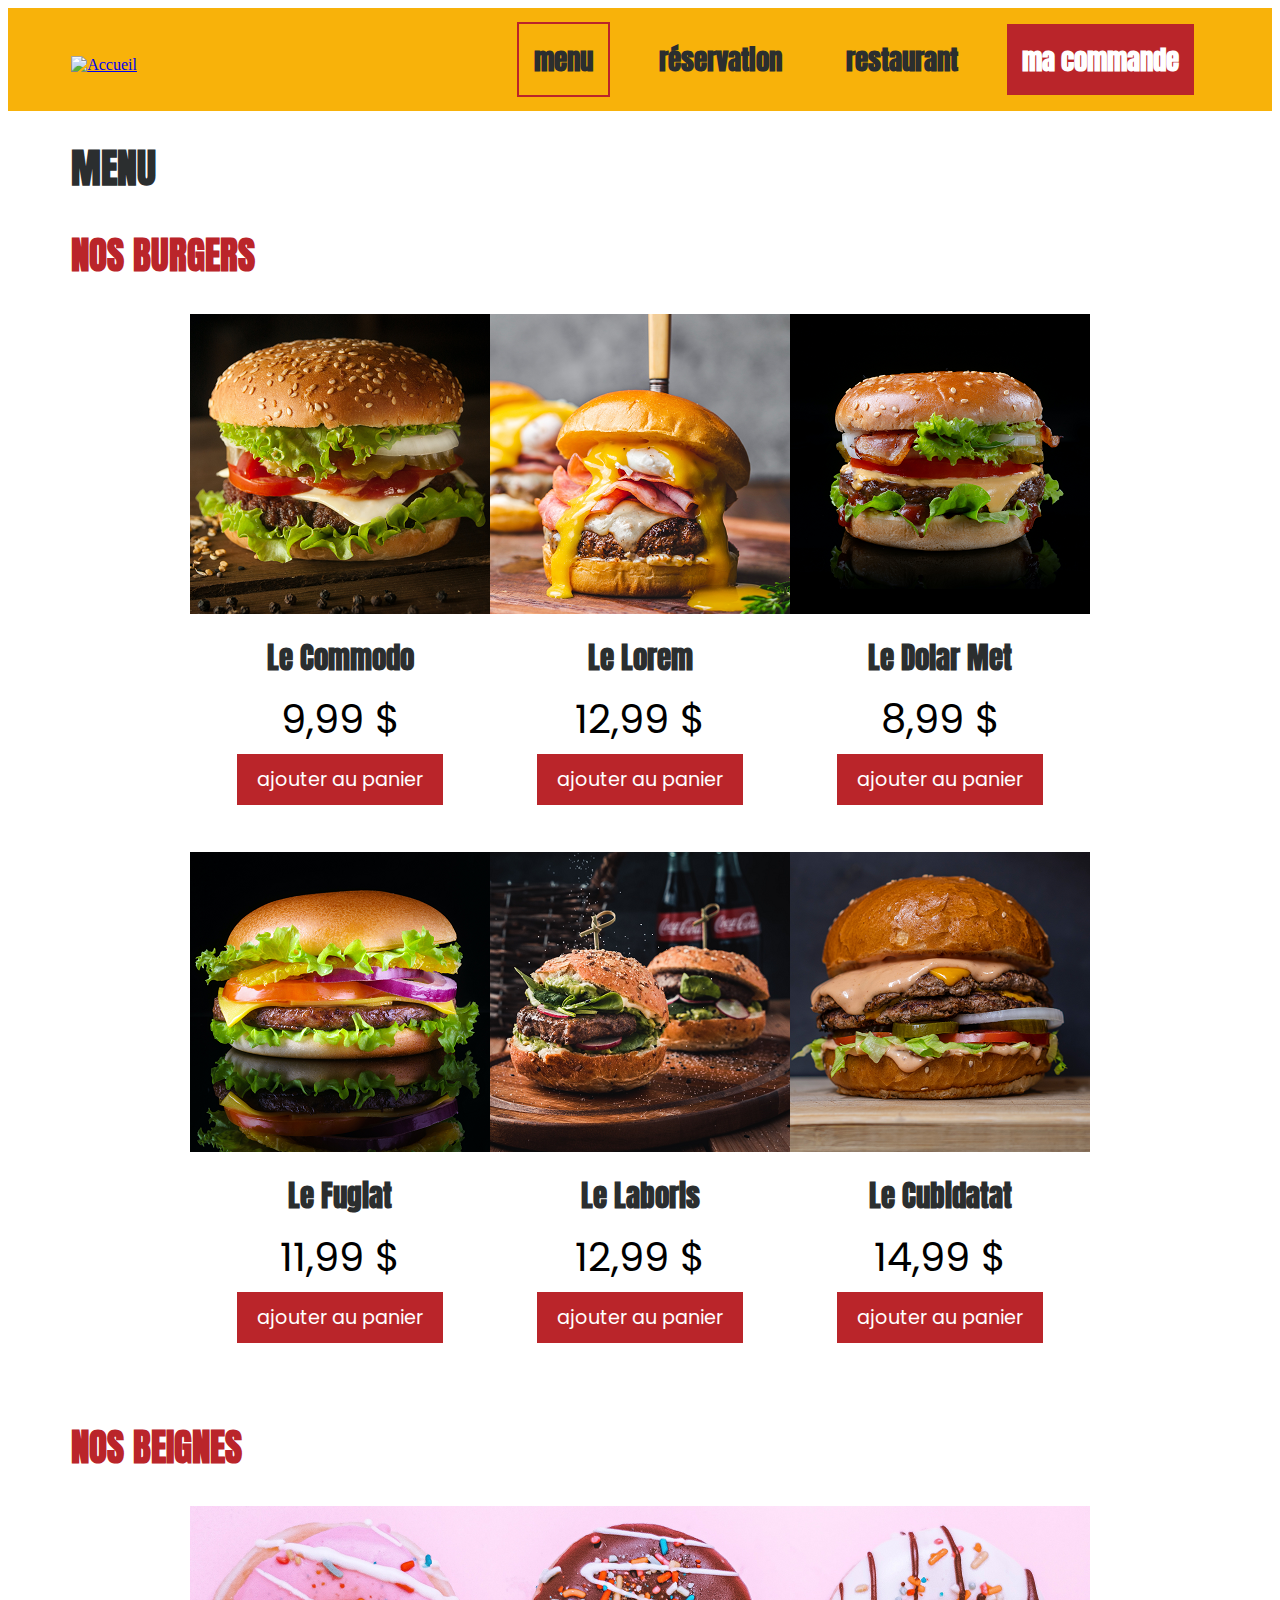
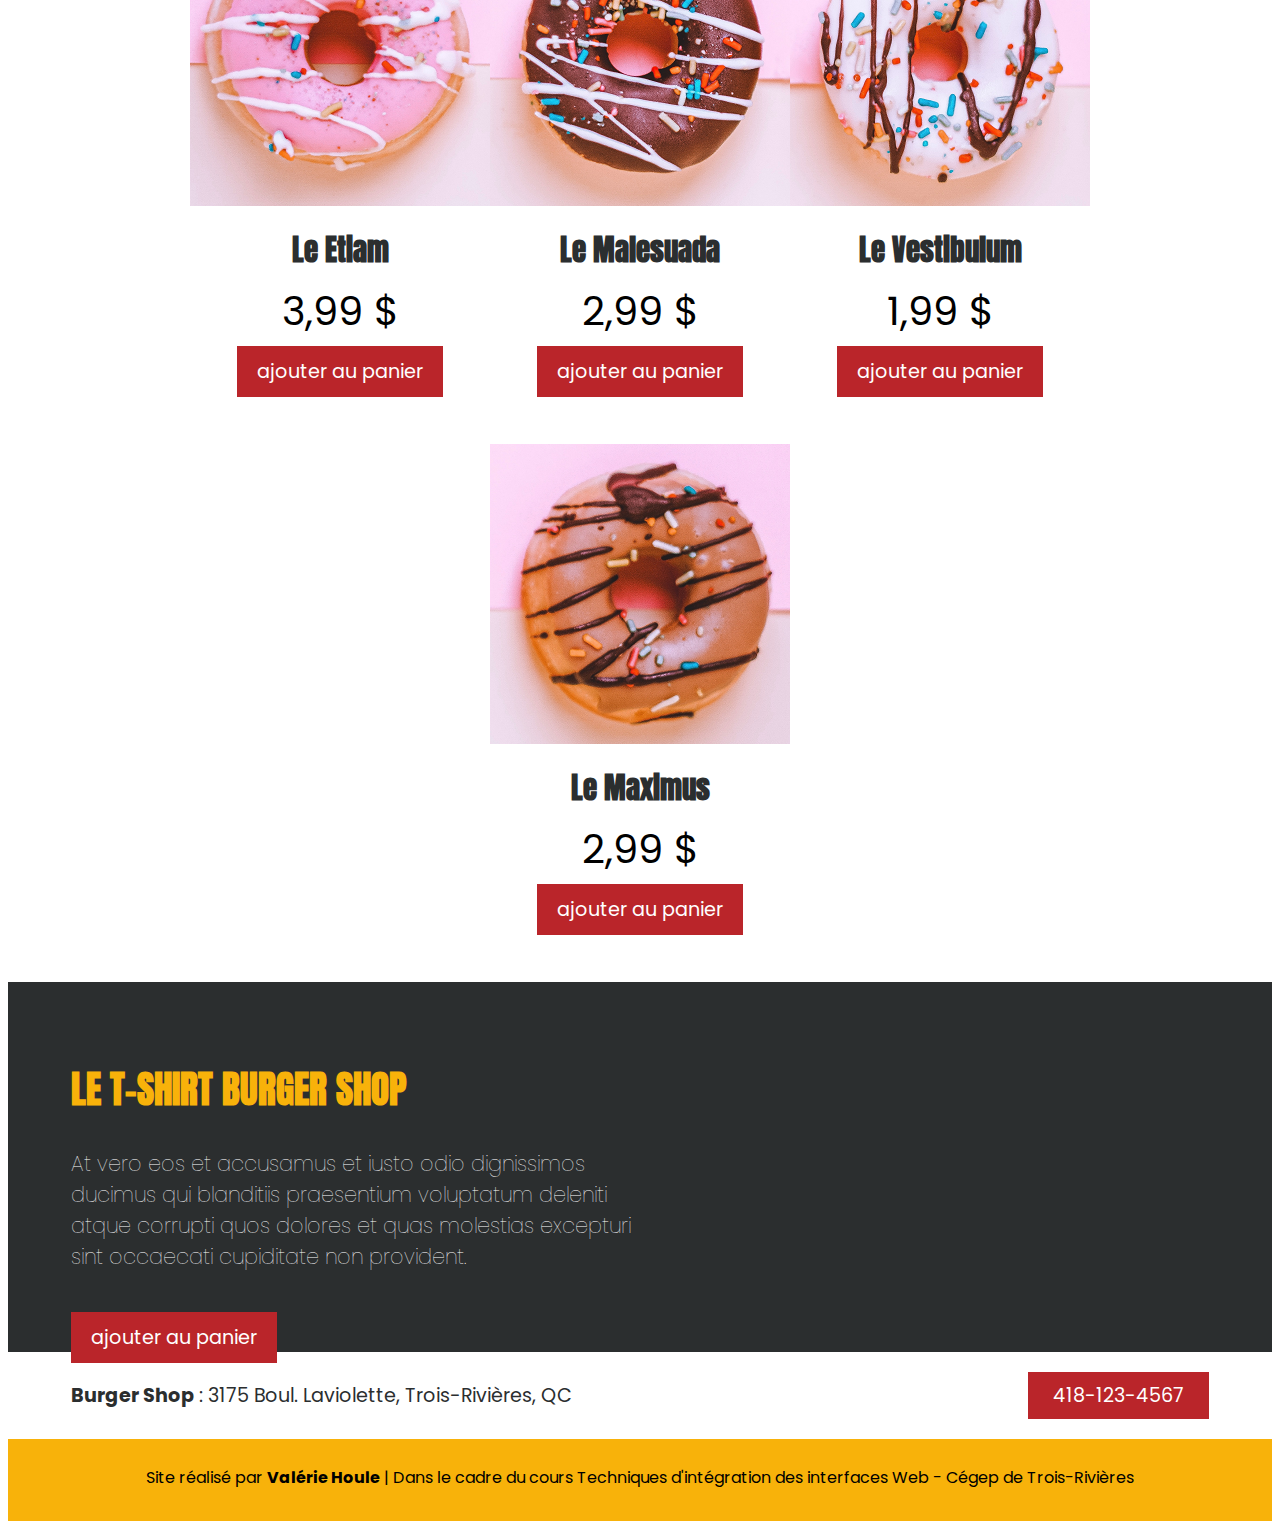
==== commit 0496f499: "page menu: ajout section t-shirt (oubli)" ====
--- a/index.html
+++ b/index.html
@@ -29,7 +29,8 @@
 		</div>
 	</header>
 
-	<main class="container">
+	<main>
+		<section class="container">
 		<h1>MENU</h1>
 		<h2>NOS BURGERS</h2>
 			<div class="flex-container-menu">
@@ -98,13 +99,29 @@
 				<a class="btn" href="#">ajouter au panier</a>
 			</div>
 		</div>
-	</main>
+		</section>
+
+		<section id="t-shirt">
+			<section class="container">
+				<div class="flex-container-t-shirt">
+					<div class="flex-t-shirt">
+						<h2>LE T-SHIRT BURGER SHOP</h2>
+						<p>At vero eos et accusamus et iusto odio dignissimos ducimus qui blanditiis praesentium voluptatum deleniti atque corrupti quos dolores et quas molestias excepturi sint occaecati cupiditate non provident.</p>
+						<a class="btn" href="">ajouter au panier</a>
+					</div>
+						<img src="img/t-shirt-removebg-preview.png" alt="">
+					
+				</div>
+			</section>
+		</section>
+	
+	</main> 
 
 	<footer>
-		<section id="footer-black">
+		<section id="footer-white">
 			<div class="container">
-				<div class="flex-footer">
-					<div class="contact">
+				<div class="flex-footer-t-shirt">
+					<div class="contact-black">
 						<p><b>Burger Shop</b> : 3175 Boul. Laviolette, Trois-Rivières, QC</p>
 					</div>
 					<div>
--- a/css/styles.css
+++ b/css/styles.css
@@ -247,7 +247,7 @@
 	color: #2b2e2f;
 	font-size: 1.2em;
 	font-family: 'Poppins', sans-serif;
-	font-weight: light;
+	font-weight: lighter;
 }
 
 .btn-commander{
@@ -284,7 +284,7 @@
 
 .flex-container-t-shirt{
 	display: flex;
-	flex-wrap: no-wrap;
+	flex-wrap: nowrap;
 	justify-content: space-between;
 	align-items: center;
 }
@@ -313,7 +313,6 @@
 	font-family: 'Poppins', sans-serif;
 	font-weight: lighter;
 }
-
 
 
 /*-----FORMULAIRE RÉSERVATION-----*/
@@ -421,6 +420,10 @@
 	color: #2b2e2f;
 }
 
+#btn-confirmation{
+	padding-top: 30px;
+	padding-bottom: 50px;
+}
 
 /*------ PAGE MENU INDEX -------*/
 
